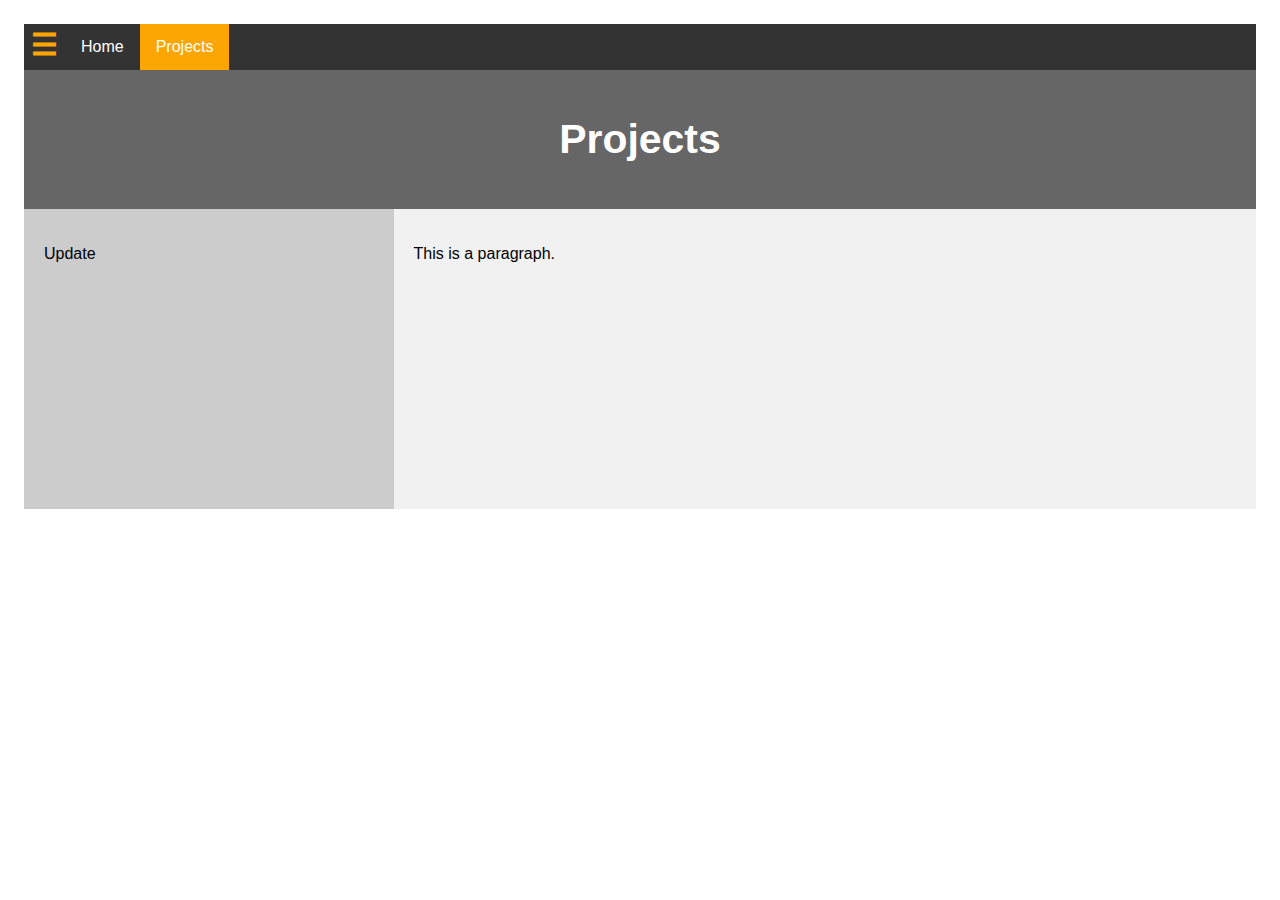
==== projects.html @ 710dc039 "Added Projects Page" ====
<!DOCTYPE html>
<html>
<head>
<title>CSS Template</title>
<meta charset="utf-8">
<meta name="viewport" content="width=device-width, initial-scale=1">
<style>
* {
  box-sizing: border-box;
}

body {
  font-family: Arial, Helvetica, sans-serif;
}

.sidenav {
  height: 100%;
  width: 0;
  position: fixed;
  z-index: 1;
  top: 0;
  left: 0;
  background-color: #111;
  overflow-x: hidden;
  transition: 0.5s;
  padding-top: 60px;
}

.sidenav a {
  padding: 8px 8px 8px 32px;
  text-decoration: none;
  font-size: 25px;
  color: #818181;
  display: block;
  transition: 0.3s;
}

.sidenav a:hover {
  color: #f1f1f1;
}

.sidenav .closebtn {
  position: absolute;
  top: 0;
  right: 25px;
  font-size: 36px;
  margin-left: 50px;
}

#main {
  transition: margin-left .5s;
  padding: 16px;
}

/* Style the header */
header {
  background-color: #666;
  padding: 5px;
  text-align: center;
  font-size: 35px;
  color: white;
}

/* Create two columns/boxes that floats next to each other */
nav {
  float: left;
  width: 30%;
  height: 300px; /* only for demonstration, should be removed */
  background: #ccc;
  padding: 20px;
}

/* Style the list inside the menu */
nav ul {
  list-style-type: none;
  padding: 0;
}

article {
  float: left;
  padding: 20px;
  width: 70%;
  background-color: #f1f1f1;
  height: 300px; /* only for demonstration, should be removed */
}

/* Clear floats after the columns */
section:after {
  content: "";
  display: table;
  clear: both;
}

/* Style the footer */
footer {
  background-color: #777;
  padding: 10px;
  text-align: center;
  color: white;
}

ul {
  list-style-type: none;
  margin: 0;
  padding: 0;
  overflow: hidden;
  background-color: #333;
}

li {
  float: left;
}

li a {
  display: block;
  color: white;
  text-align: center;
  padding: 14px 16px;
  text-decoration: none;
}
li b {
  display: block;
  color: orange;
  text-align: center;
  padding: 3px 7px;
  text-decoration: none;
}

li a:hover:not(.active) {
  background-color: #111;
}

.active {
  background-color: #fda602;
}

/* Responsive layout - makes the two columns/boxes stack on top of each other instead of next to each other, on small screens */
@media (max-width: 600px) {
  nav, article {
    width: 100%;
    height: auto;
  }
}
@media screen and (max-height: 450px) {
  .sidenav {padding-top: 15px;}
  .sidenav a {font-size: 18px;}
}
</style>
</head>
<body>

<div id ="mySidenav" class="sidenav">
<a href="javascript:void(0)" class = "closebtn" onclick="closeNav()">&times;</a>
<a></a>
</div>

<div id="main">
<ul>
<li id="menubtn"><b><span style="font-size:30px;cursor:pointer" onclick="openNav()">&#9776;</span></b></li>
<li><a href="index.html">Home</a></li>
<li><a class="active">Projects</a></li>
</ul>

<header>
<h3>Projects</h3>
</header>
<section>
<nav>
<p>Update</p>
</nav>
<article>
<p>This is a paragraph.</p>
</article>
</section>
</div>
<script>
function openNav() {
  document.getElementById("mySidenav").style.width = "250px";
  document.getElementById("main").style.marginLeft = "250px";
  document.getElementById("menubtn").style.width = "0px";
}

function closeNav() {
  document.getElementById("mySidenav").style.width = "0";
  document.getElementById("main").style.marginLeft= "0";
  document.getElementById("menubtn").style.width = "42px";
}
</script>
</body>
</html>
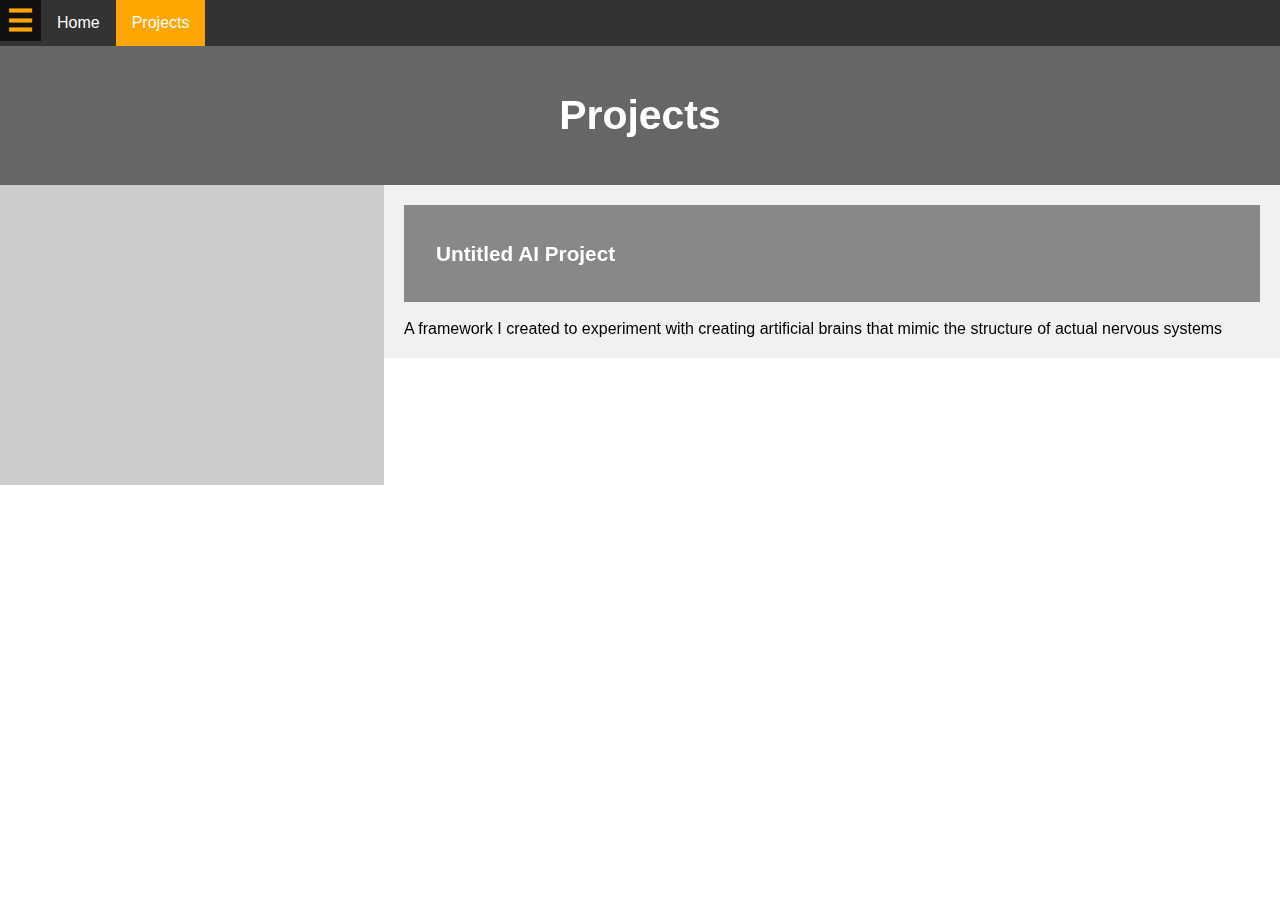
==== commit c8d85e47: "Update" ====
--- a/projects.html
+++ b/projects.html
@@ -5,6 +5,7 @@
 <meta charset="utf-8">
 <meta name="viewport" content="width=device-width, initial-scale=1">
 <style>
+
 * {
   box-sizing: border-box;
 }
@@ -47,9 +48,22 @@
   margin-left: 50px;
 }
 
+.link {
+  padding: 2px 2px 2px 32px;
+  text-decoration: none;
+  font-size: 25px;
+  color: white;
+  display: block;
+  transition: 0.3s;
+  background-color: #888;
+}
+
 #main {
   transition: margin-left .5s;
-  padding: 16px;
+  position: fixed;
+  left: 0;
+  top: 0;
+  right: 0;
 }
 
 /* Style the header */
@@ -73,7 +87,7 @@
 /* Style the list inside the menu */
 nav ul {
   list-style-type: none;
-  padding: 0;
+  padding: 0px;
 }
 
 article {
@@ -81,7 +95,6 @@
   padding: 20px;
   width: 70%;
   background-color: #f1f1f1;
-  height: 300px; /* only for demonstration, should be removed */
 }
 
 /* Clear floats after the columns */
@@ -98,6 +111,7 @@
   text-align: center;
   color: white;
 }
+
 
 ul {
   list-style-type: none;
@@ -125,8 +139,11 @@
   padding: 3px 7px;
   text-decoration: none;
 }
-
 li a:hover:not(.active) {
+  background-color: #111;
+}
+
+li b:hover {
   background-color: #111;
 }
 
@@ -142,7 +159,7 @@
   }
 }
 @media screen and (max-height: 450px) {
-  .sidenav {padding-top: 15px;}
+  .sidenav {padding-top: 0px;}
   .sidenav a {font-size: 18px;}
 }
 </style>
@@ -166,14 +183,16 @@
 </header>
 <section>
 <nav>
-<p>Update</p>
 </nav>
 <article>
-<p>This is a paragraph.</p>
+	<a class="link" href="untitledAI.html"><h5>Untitled AI Project</h5></a>
+	<br>
+	A framework I created to experiment with creating artificial brains that mimic the structure of actual nervous systems
 </article>
 </section>
 </div>
 <script>
+
 function openNav() {
   document.getElementById("mySidenav").style.width = "250px";
   document.getElementById("main").style.marginLeft = "250px";
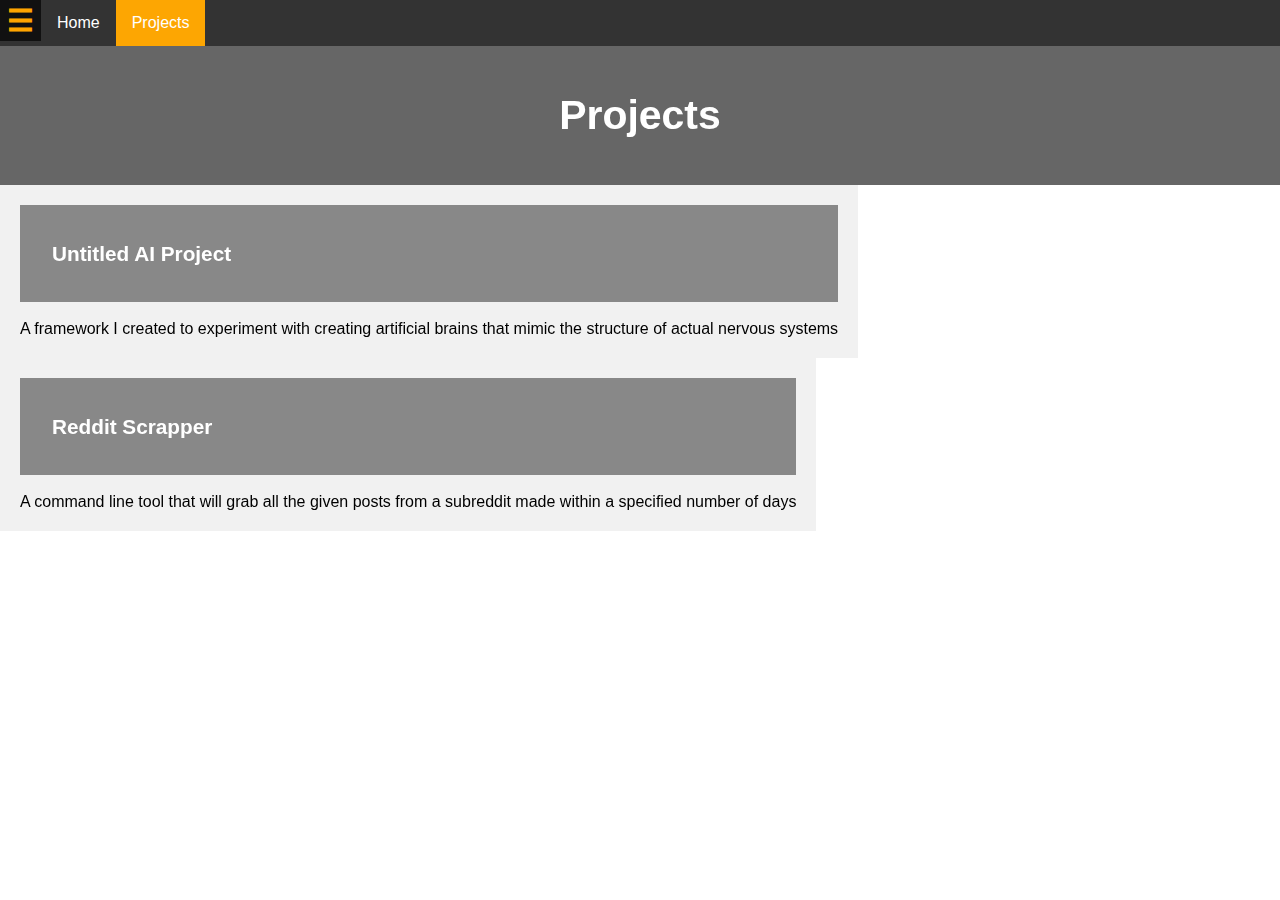
==== commit d90bee82: "update" ====
--- a/projects.html
+++ b/projects.html
@@ -1,53 +1,11 @@
 <!DOCTYPE html>
 <html>
 <head>
-<title>CSS Template</title>
+<title>Projects</title>
+<link rel="stylesheet" href="styles.css">
 <meta charset="utf-8">
 <meta name="viewport" content="width=device-width, initial-scale=1">
 <style>
-
-* {
-  box-sizing: border-box;
-}
-
-body {
-  font-family: Arial, Helvetica, sans-serif;
-}
-
-.sidenav {
-  height: 100%;
-  width: 0;
-  position: fixed;
-  z-index: 1;
-  top: 0;
-  left: 0;
-  background-color: #111;
-  overflow-x: hidden;
-  transition: 0.5s;
-  padding-top: 60px;
-}
-
-.sidenav a {
-  padding: 8px 8px 8px 32px;
-  text-decoration: none;
-  font-size: 25px;
-  color: #818181;
-  display: block;
-  transition: 0.3s;
-}
-
-.sidenav a:hover {
-  color: #f1f1f1;
-}
-
-.sidenav .closebtn {
-  position: absolute;
-  top: 0;
-  right: 25px;
-  font-size: 36px;
-  margin-left: 50px;
-}
-
 .link {
   padding: 2px 2px 2px 32px;
   text-decoration: none;
@@ -56,111 +14,6 @@
   display: block;
   transition: 0.3s;
   background-color: #888;
-}
-
-#main {
-  transition: margin-left .5s;
-  position: fixed;
-  left: 0;
-  top: 0;
-  right: 0;
-}
-
-/* Style the header */
-header {
-  background-color: #666;
-  padding: 5px;
-  text-align: center;
-  font-size: 35px;
-  color: white;
-}
-
-/* Create two columns/boxes that floats next to each other */
-nav {
-  float: left;
-  width: 30%;
-  height: 300px; /* only for demonstration, should be removed */
-  background: #ccc;
-  padding: 20px;
-}
-
-/* Style the list inside the menu */
-nav ul {
-  list-style-type: none;
-  padding: 0px;
-}
-
-article {
-  float: left;
-  padding: 20px;
-  width: 70%;
-  background-color: #f1f1f1;
-}
-
-/* Clear floats after the columns */
-section:after {
-  content: "";
-  display: table;
-  clear: both;
-}
-
-/* Style the footer */
-footer {
-  background-color: #777;
-  padding: 10px;
-  text-align: center;
-  color: white;
-}
-
-
-ul {
-  list-style-type: none;
-  margin: 0;
-  padding: 0;
-  overflow: hidden;
-  background-color: #333;
-}
-
-li {
-  float: left;
-}
-
-li a {
-  display: block;
-  color: white;
-  text-align: center;
-  padding: 14px 16px;
-  text-decoration: none;
-}
-li b {
-  display: block;
-  color: orange;
-  text-align: center;
-  padding: 3px 7px;
-  text-decoration: none;
-}
-li a:hover:not(.active) {
-  background-color: #111;
-}
-
-li b:hover {
-  background-color: #111;
-}
-
-.active {
-  background-color: #fda602;
-}
-
-/* Responsive layout - makes the two columns/boxes stack on top of each other instead of next to each other, on small screens */
-@media (max-width: 600px) {
-  nav, article {
-    width: 100%;
-    height: auto;
-  }
-}
-@media screen and (max-height: 450px) {
-  .sidenav {padding-top: 0px;}
-  .sidenav a {font-size: 18px;}
 }
 </style>
 </head>
@@ -182,12 +35,15 @@
 <h3>Projects</h3>
 </header>
 <section>
-<nav>
-</nav>
 <article>
 	<a class="link" href="untitledAI.html"><h5>Untitled AI Project</h5></a>
 	<br>
 	A framework I created to experiment with creating artificial brains that mimic the structure of actual nervous systems
+</article>
+<article>
+	<a class="link" href="redditScrapper.html"><h5>Reddit Scrapper</h5></a>
+	<br>
+	A command line tool that will grab all the given posts from a subreddit made within a specified number of days
 </article>
 </section>
 </div>
--- a/styles.css
+++ b/styles.css
@@ -0,0 +1,139 @@
+* {
+  box-sizing: border-box;
+}
+
+body {
+  margin-top: 55px;
+  font-family: Arial, Helvetica, sans-serif;
+}
+
+.sidenav {
+  height: 100%;
+  width: 0;
+  position: fixed;
+  z-index: 1;
+  top: 0;
+  left: 0;
+  background-color: #111;
+  overflow-x: hidden;
+  transition: 0.5s;
+  padding-top: 60px;
+}
+
+.sidenav a {
+  padding: 8px 8px 8px 32px;
+  text-decoration: none;
+  font-size: 25px;
+  color: #818181;
+  display: block;
+  transition: 0.3s;
+}
+
+.sidenav a:hover {
+  color: #f1f1f1;
+}
+
+.sidenav .closebtn {
+  position: absolute;
+  top: 0;
+  right: 25px;
+  font-size: 36px;
+  margin-left: 50px;
+}
+
+#main {
+  transition: margin-left .5s;
+  position: fixed;
+  left: 0;
+  top: 0;
+  right: 0;
+}
+
+/* Style the header */
+header {
+  background-color: #666;
+  padding: 5px;
+  text-align: center;
+  font-size: 35px;
+  color: white;
+}
+
+/* Create two columns/boxes that floats next to each other */
+
+article {
+  float: left;
+  padding: 20px;
+  background-color: #f1f1f1;
+}
+
+
+/* Clear floats after the columns */
+section:after {
+  content: "";
+  display: table;
+  clear: both;
+}
+
+/* Style the footer */
+footer {
+  background-color: #777;
+  padding: 10px;
+  text-align: center;
+  color: white;
+}
+
+
+ul {
+  list-style-type: none;
+  margin: 0;
+  padding: 0;
+  overflow: hidden;
+  background-color: #333;
+}
+
+li {
+  float: left;
+}
+
+li a {
+  display: block;
+  color: white;
+  text-align: center;
+  padding: 14px 16px;
+  text-decoration: none;
+}
+li b {
+  display: block;
+  color: orange;
+  text-align: center;
+  padding: 3px 7px;
+  text-decoration: none;
+}
+
+
+li a:hover:not(.active) {
+  background-color: #111;
+}
+
+li b:hover {
+  background-color: #111;
+  overflow: hidden;
+}
+
+
+
+.active {
+  background-color: #fda602;
+}
+
+/* Responsive layout - makes the two columns/boxes stack on top of each other instead of next to each other, on small screens */
+@media (max-width: 600px) {
+  nav, article {
+    width: 100%;
+    height: auto;
+  }
+}
+@media screen and (max-height: 450px) {
+  .sidenav {padding-top: 0px;}
+  .sidenav a {font-size: 18px;}
+}
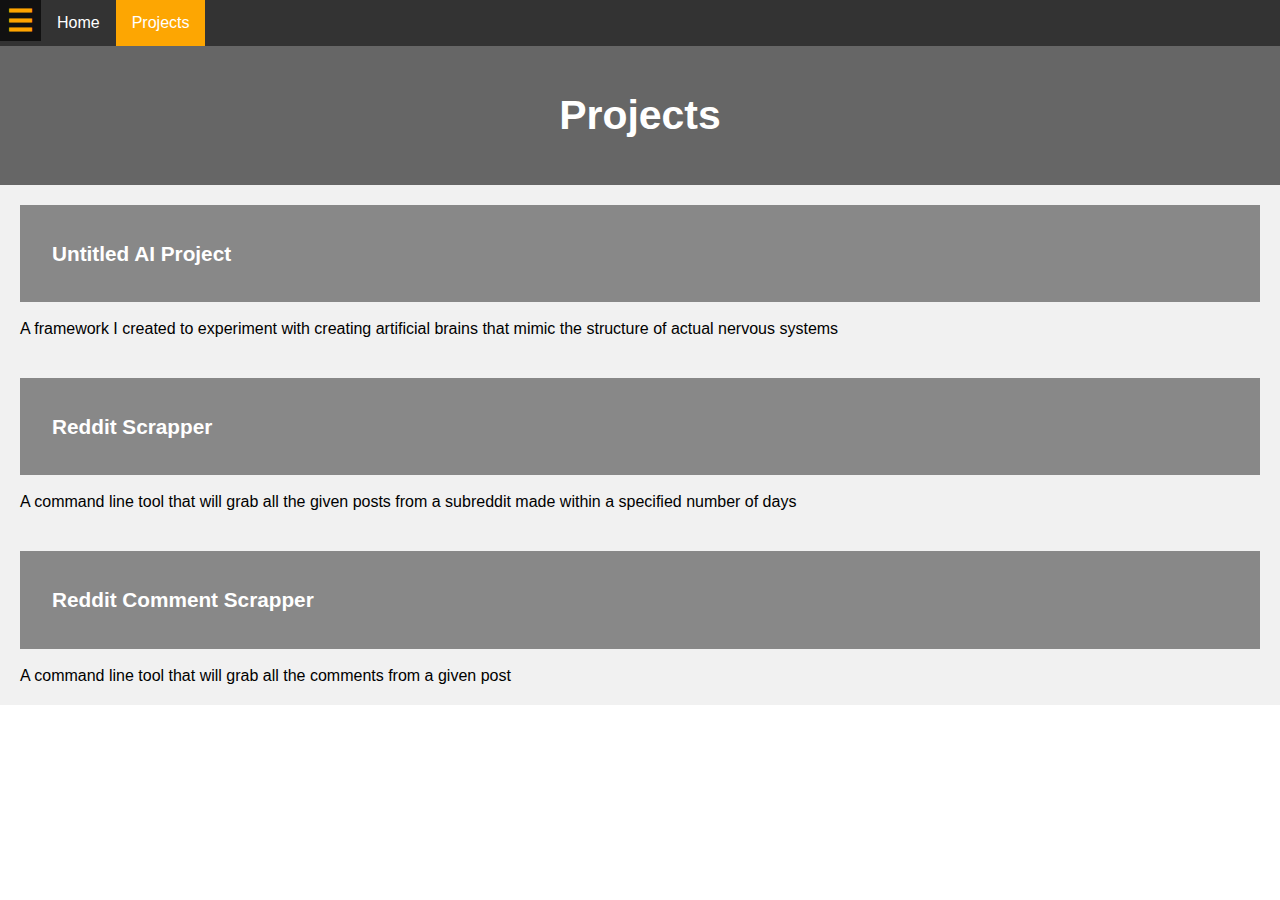
==== commit 27d38ebd: "Added redditCommentScrapper" ====
--- a/projects.html
+++ b/projects.html
@@ -45,6 +45,11 @@
 	<br>
 	A command line tool that will grab all the given posts from a subreddit made within a specified number of days
 </article>
+<article>
+	<a class="link" href="redditCommentScrapper.html"><h5>Reddit Comment Scrapper</h5></a>
+	<br>
+	A command line tool that will grab all the comments from a given post
+</article>
 </section>
 </div>
 <script>
--- a/styles.css
+++ b/styles.css
@@ -61,7 +61,7 @@
 /* Create two columns/boxes that floats next to each other */
 
 article {
-  float: left;
+  #float: left;
   padding: 20px;
   background-color: #f1f1f1;
 }
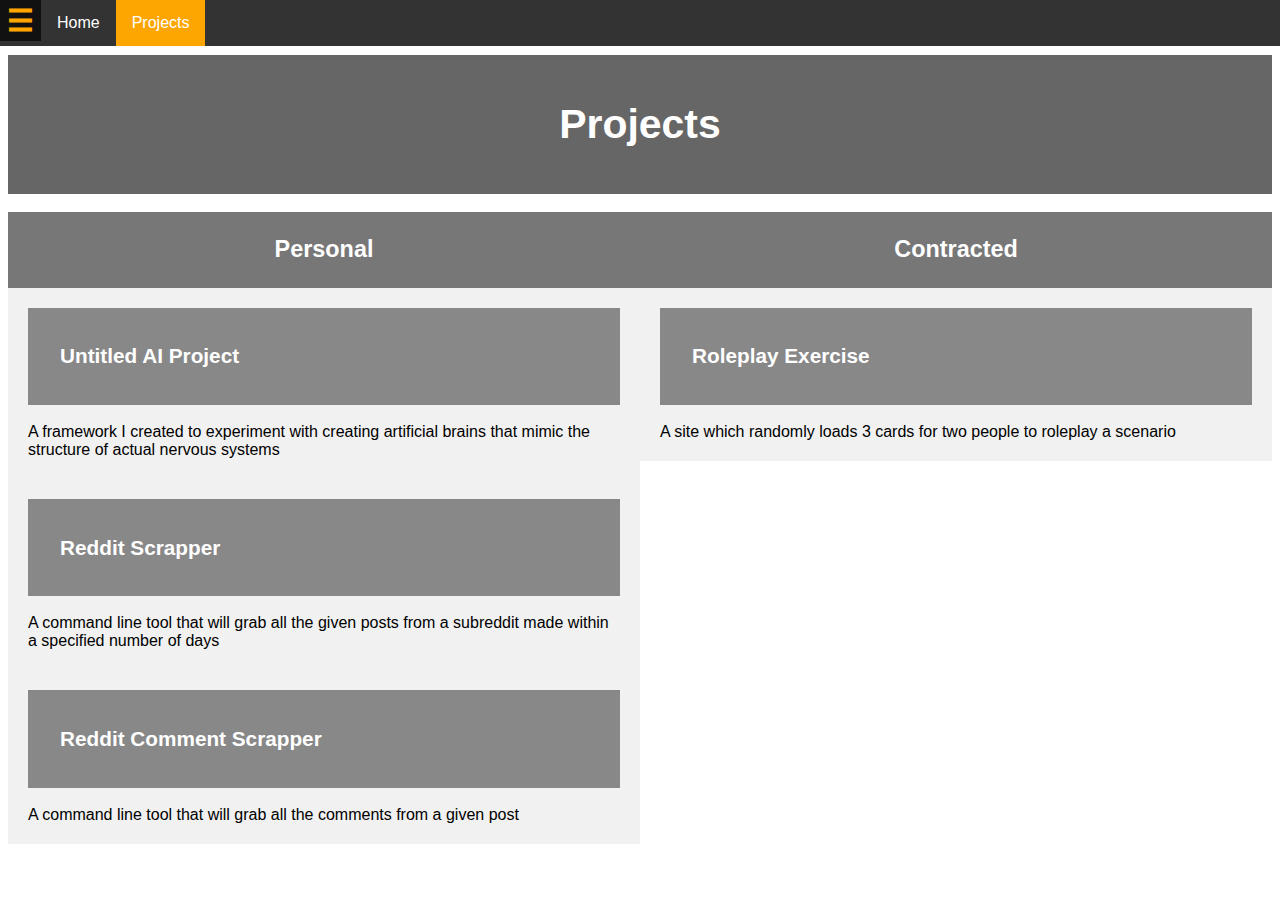
==== commit 3d922e79: "added roleplay work" ====
--- a/projects.html
+++ b/projects.html
@@ -15,6 +15,18 @@
   transition: 0.3s;
   background-color: #888;
 }
+
+.left {
+  width: 50%;
+  float: left;
+}
+
+.sub {
+  padding: 1px;
+  background-color: #777;
+  font-size: 20px;
+}
+
 </style>
 </head>
 <body>
@@ -30,11 +42,15 @@
 <li><a href="index.html">Home</a></li>
 <li><a class="active">Projects</a></li>
 </ul>
-
+</div>
 <header>
 <h3>Projects</h3>
 </header>
-<section>
+<br>
+<section class="left">
+<header class="sub">
+<h3>Personal</h3>
+</header>
 <article>
 	<a class="link" href="untitledAI.html"><h5>Untitled AI Project</h5></a>
 	<br>
@@ -49,6 +65,16 @@
 	<a class="link" href="redditCommentScrapper.html"><h5>Reddit Comment Scrapper</h5></a>
 	<br>
 	A command line tool that will grab all the comments from a given post
+</article>
+</section>
+<section class="left">
+<header class="sub">
+<h3>Contracted</h3>
+</header>
+<article>
+	<a class="link" href="https://roleplayexercise.github.io"><h5>Roleplay Exercise</h5></a>
+	<br>
+	A site which randomly loads 3 cards for two people to roleplay a scenario
 </article>
 </section>
 </div>
--- a/styles.css
+++ b/styles.css
@@ -42,8 +42,8 @@
 }
 
 #main {
+  position: fixed;
   transition: margin-left .5s;
-  position: fixed;
   left: 0;
   top: 0;
   right: 0;
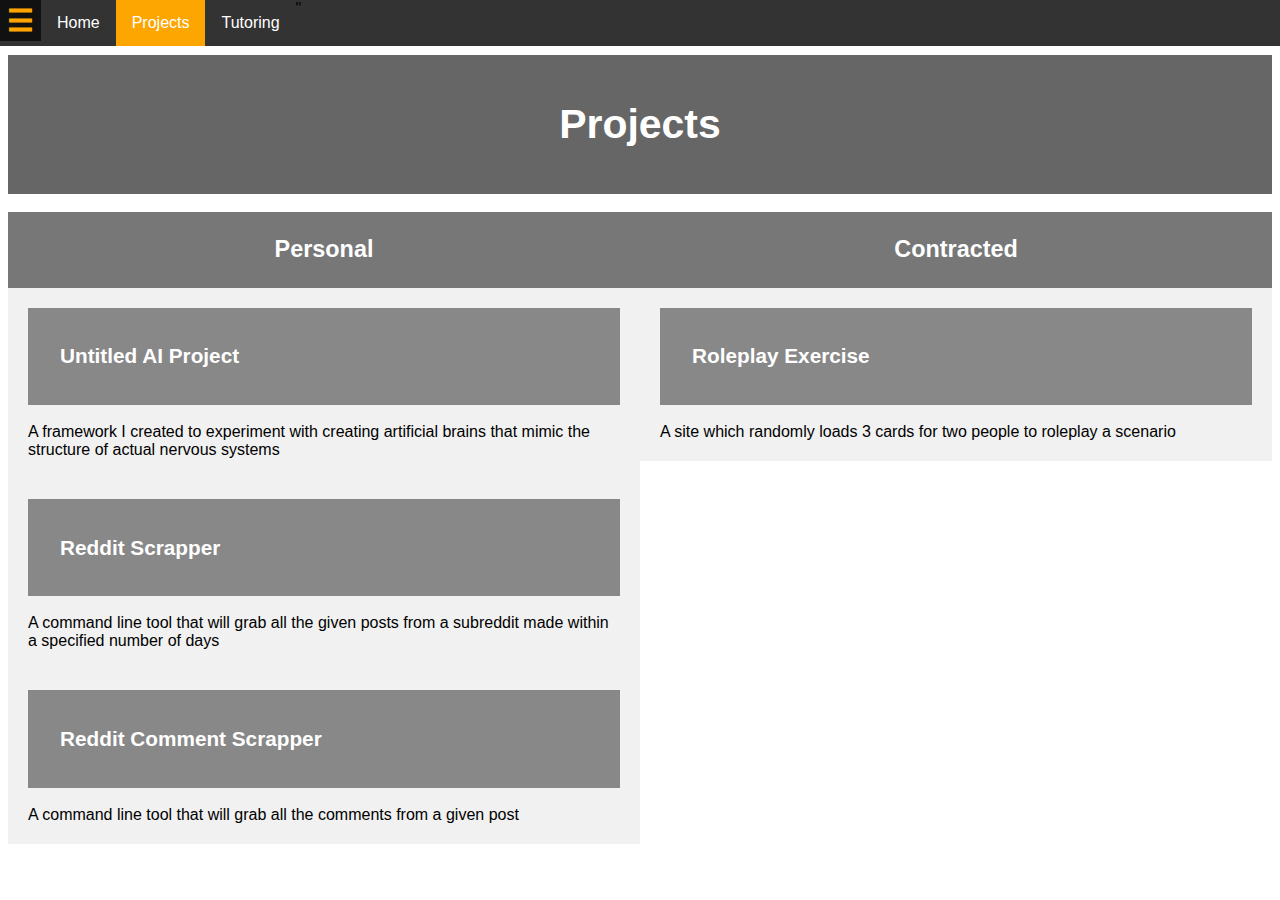
==== commit 531e093e: "added Tutoring page and contracted projects" ====
--- a/projects.html
+++ b/projects.html
@@ -41,6 +41,7 @@
 <li id="menubtn"><b><span style="font-size:30px;cursor:pointer" onclick="openNav()">&#9776;</span></b></li>
 <li><a href="index.html">Home</a></li>
 <li><a class="active">Projects</a></li>
+<li><a href="tutoring.html">Tutoring</a></li>"
 </ul>
 </div>
 <header>
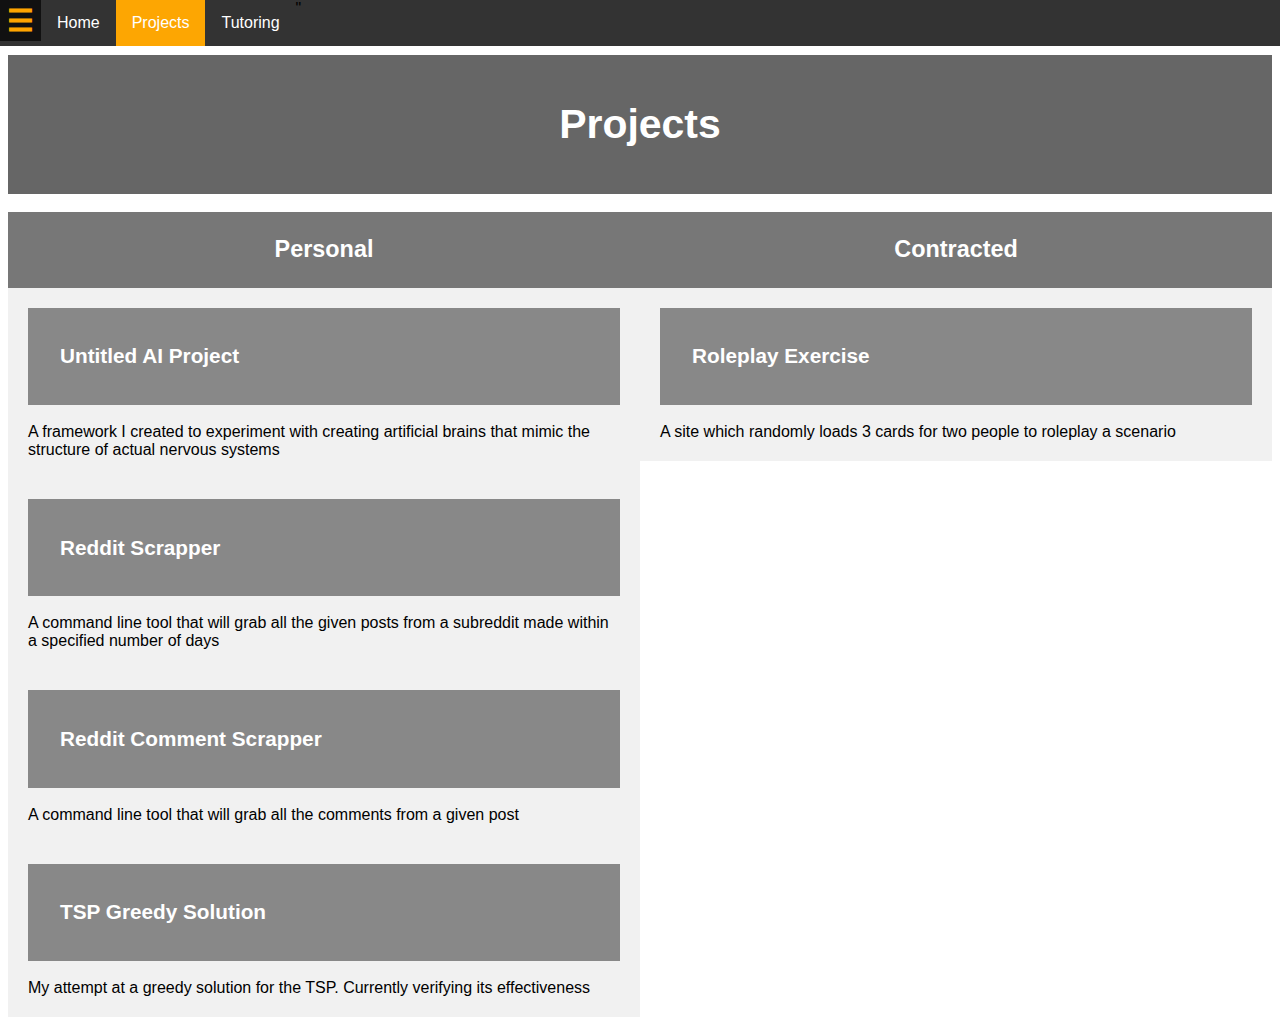
==== commit b4c02cf5: "Added tsp" ====
--- a/projects.html
+++ b/projects.html
@@ -67,6 +67,11 @@
 	<br>
 	A command line tool that will grab all the comments from a given post
 </article>
+<article>
+	<a class="link" href="tsp.html"><h5>TSP Greedy Solution</h5></a>
+	<br>
+	My attempt at a greedy solution for the TSP. Currently verifying its effectiveness
+</article>
 </section>
 <section class="left">
 <header class="sub">
